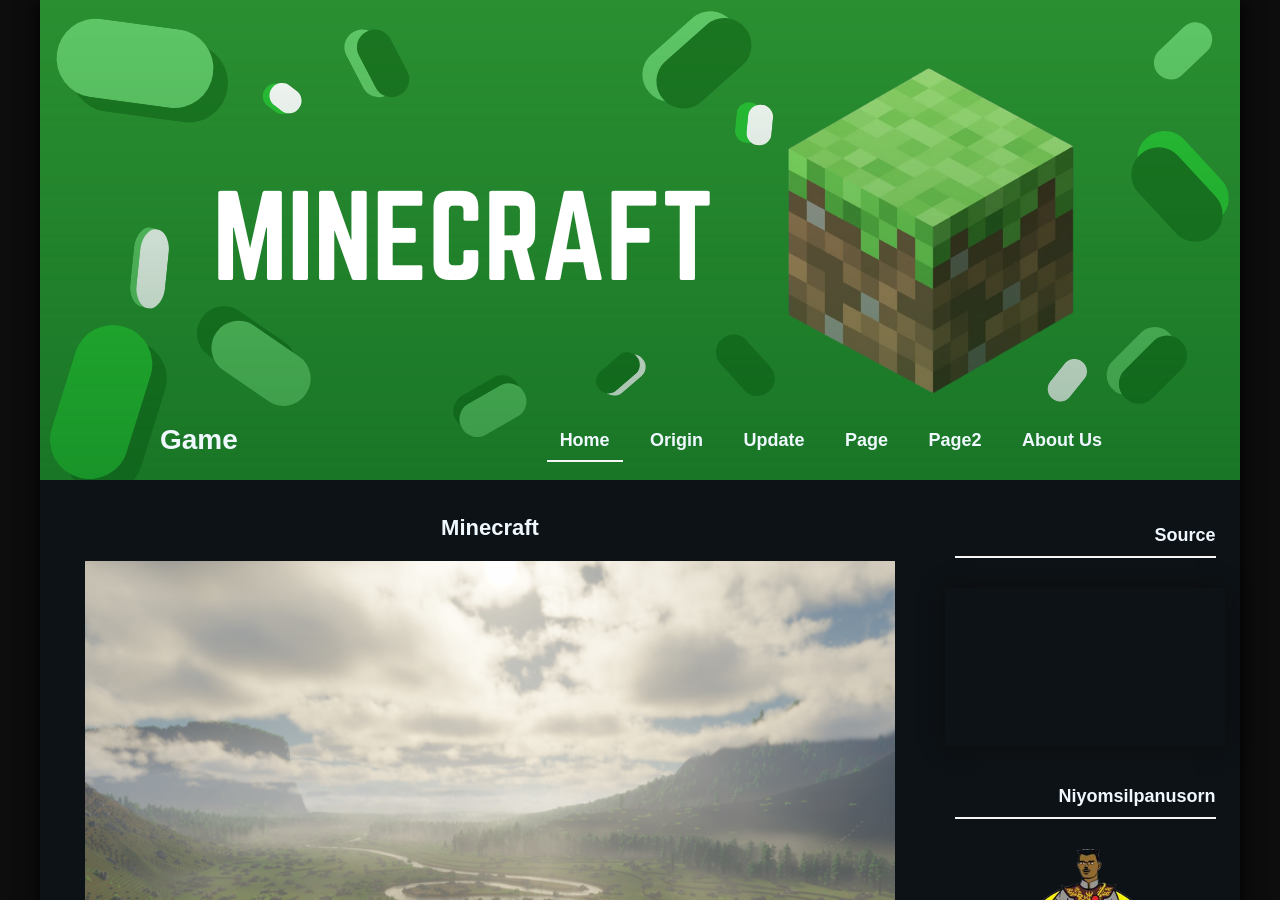
==== index.html @ 5f0aa579 "Add files via upload" ====
<!DOCTYPE html>
<html>
<head>
    <meta charset="UTF-8">
    <meta name="viewport" content="width=device-width, initial-scale=1.0">
    <title>Redirecting...</title>
    <meta http-equiv="refresh" content="0;url=pages/minecraft.html">
</head>
<body>
    <p>Click to go to the <a href="pages/minecraft.html">Main page</a></p>
</body>
</html>
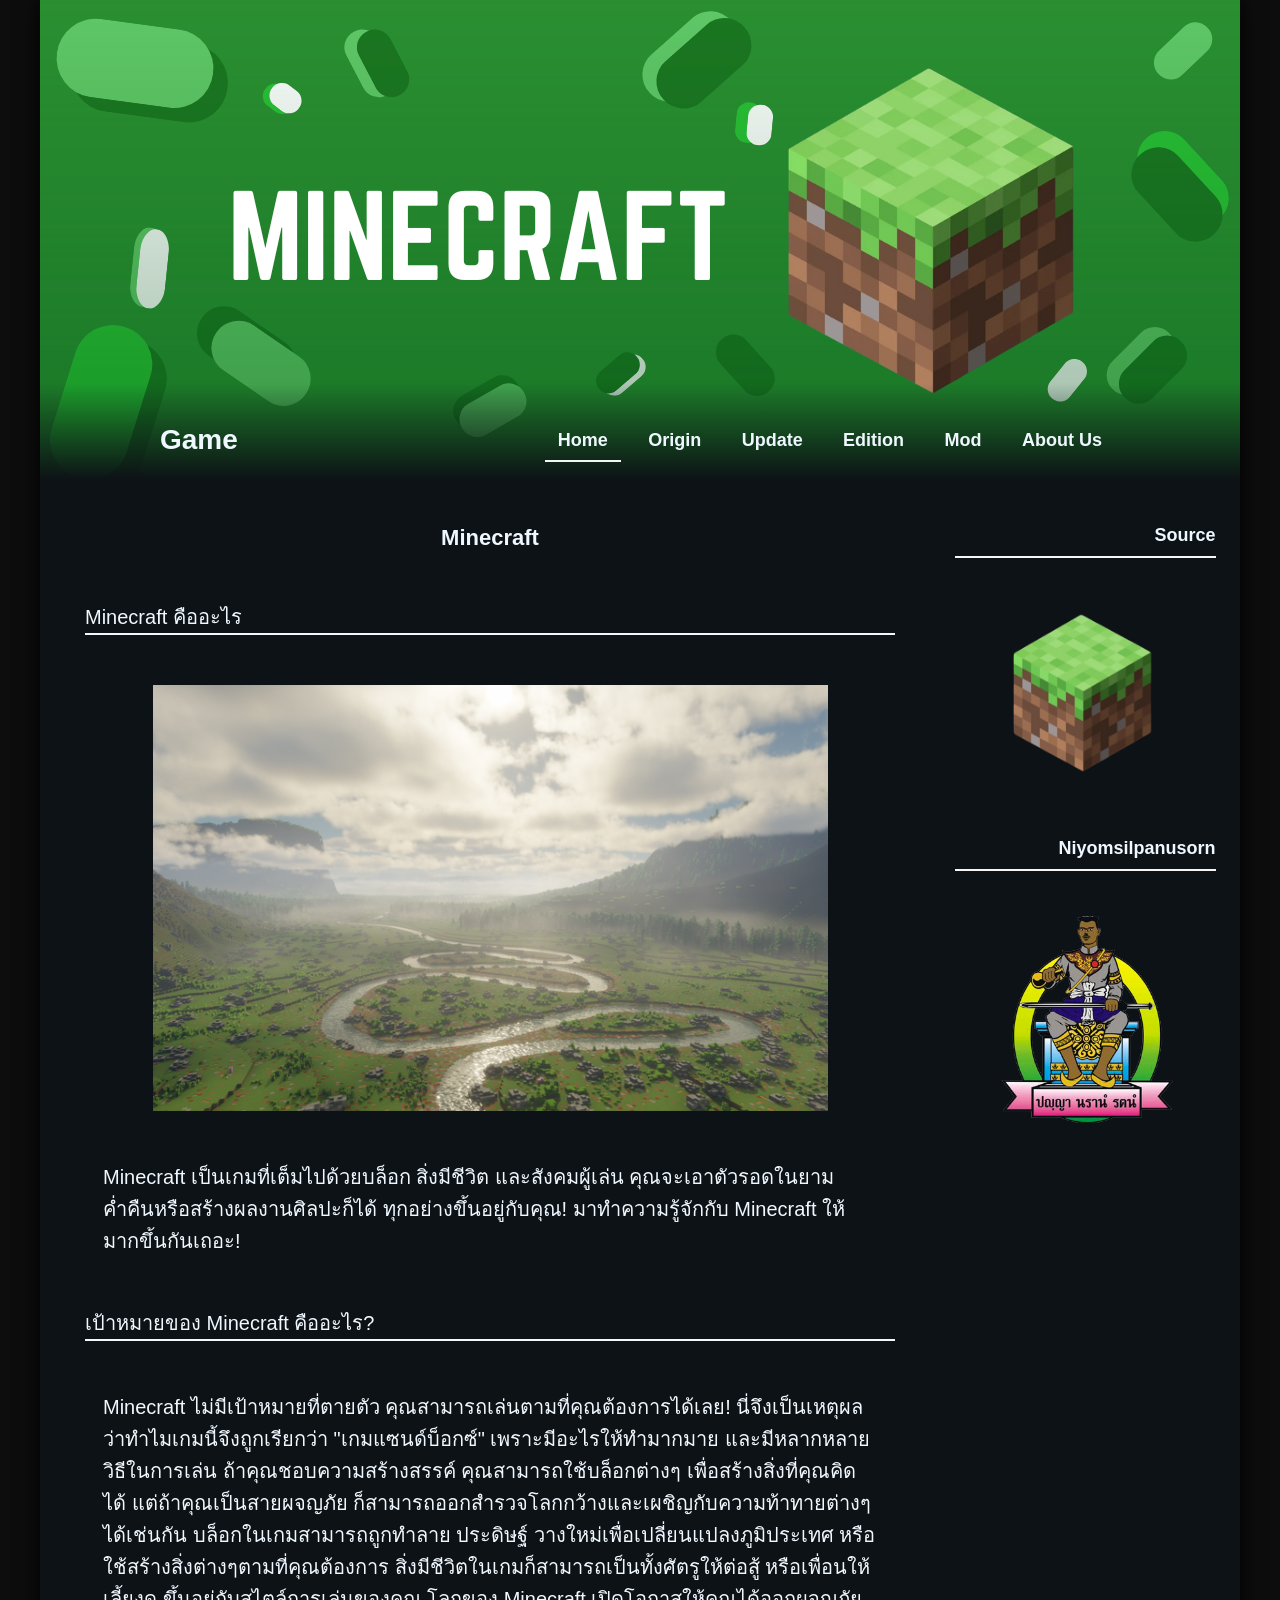
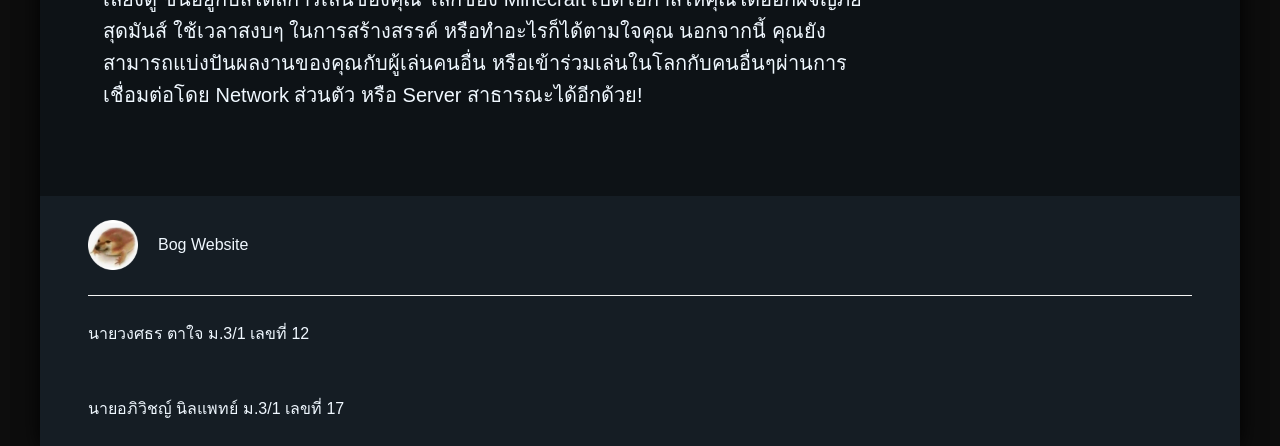
==== commit 9e2f313c: "1sr" ====
--- a/index.html
+++ b/index.html
@@ -2,11 +2,10 @@
 <html>
 <head>
     <meta charset="UTF-8">
-    <meta name="viewport" content="width=device-width, initial-scale=1.0">
     <title>Redirecting...</title>
-    <meta http-equiv="refresh" content="0;url=pages/minecraft.html">
+    <meta http-equiv="refresh" content="0;url=pages/home.html">
 </head>
 <body>
-    <p>Click to go to the <a href="pages/minecraft.html">Main page</a></p>
+    <p>Click to go to the <a href="pages/home.html">Main page</a></p>
 </body>
 </html>
